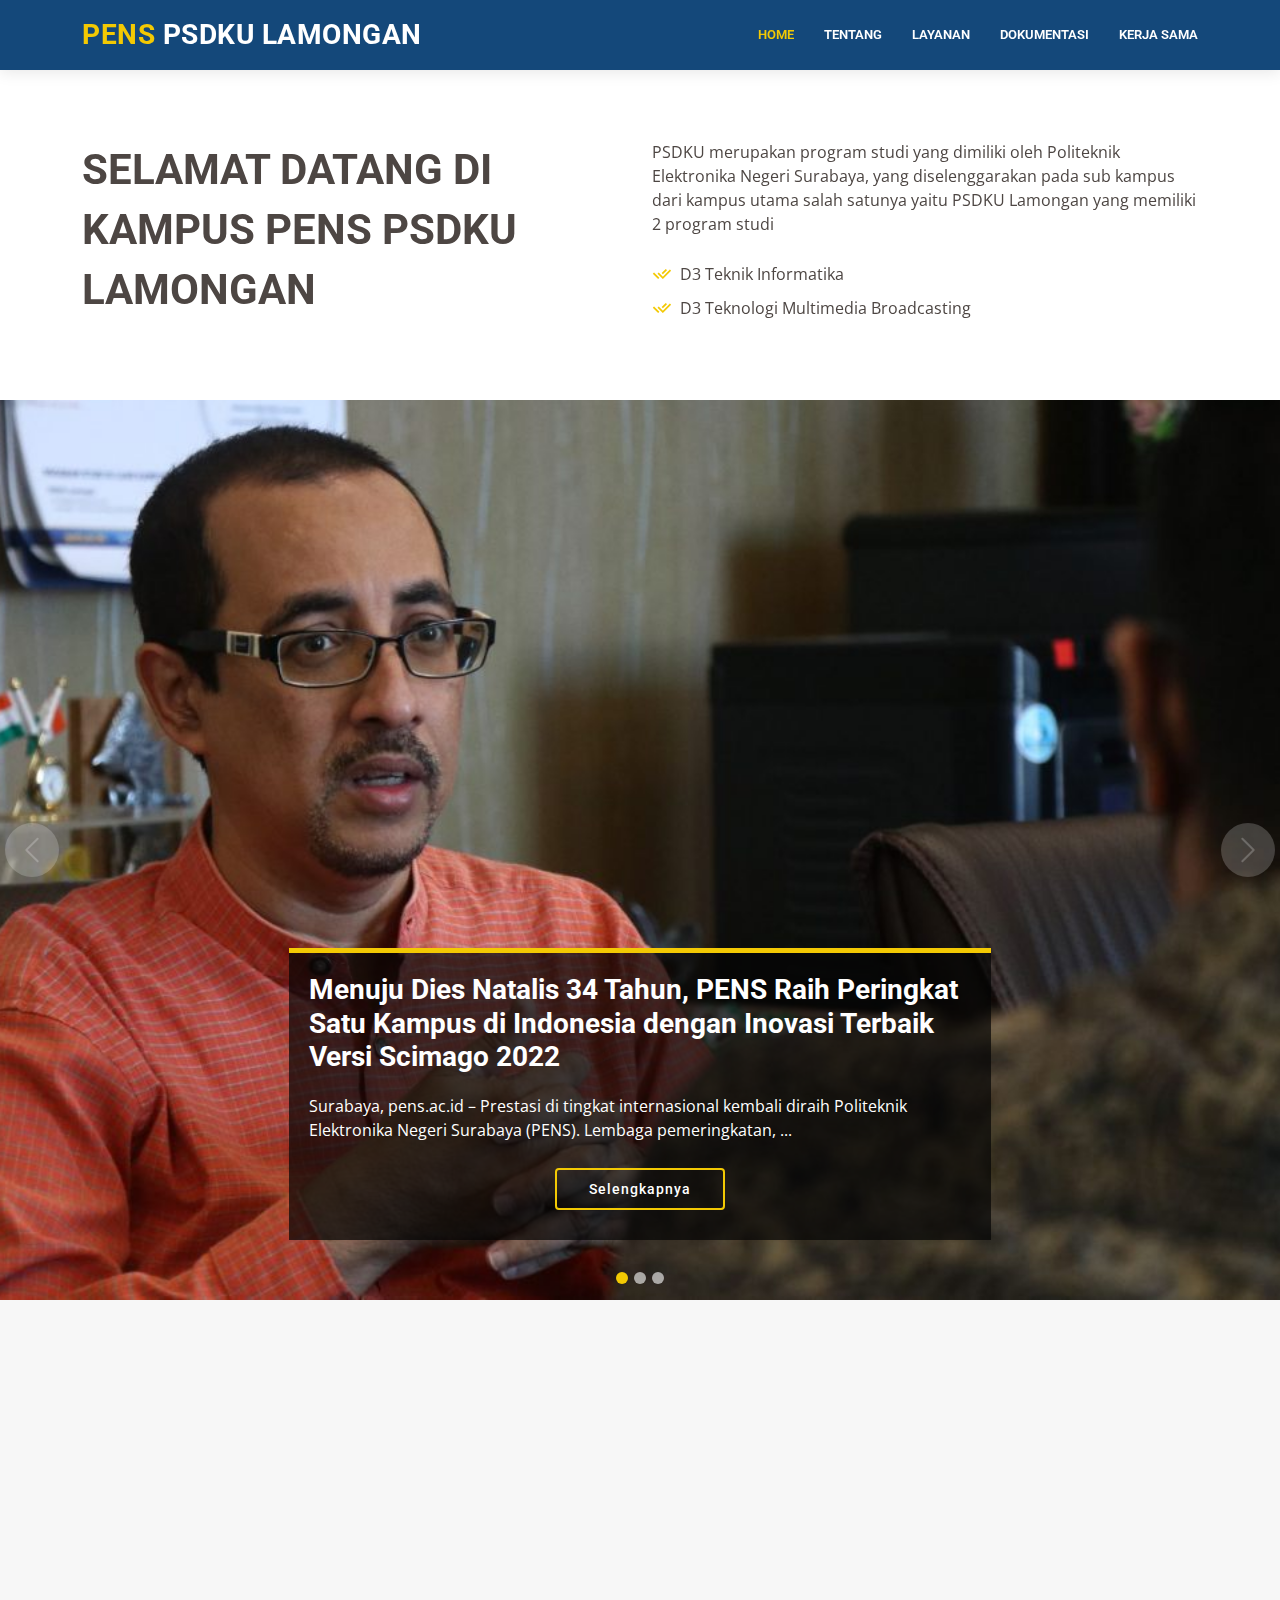
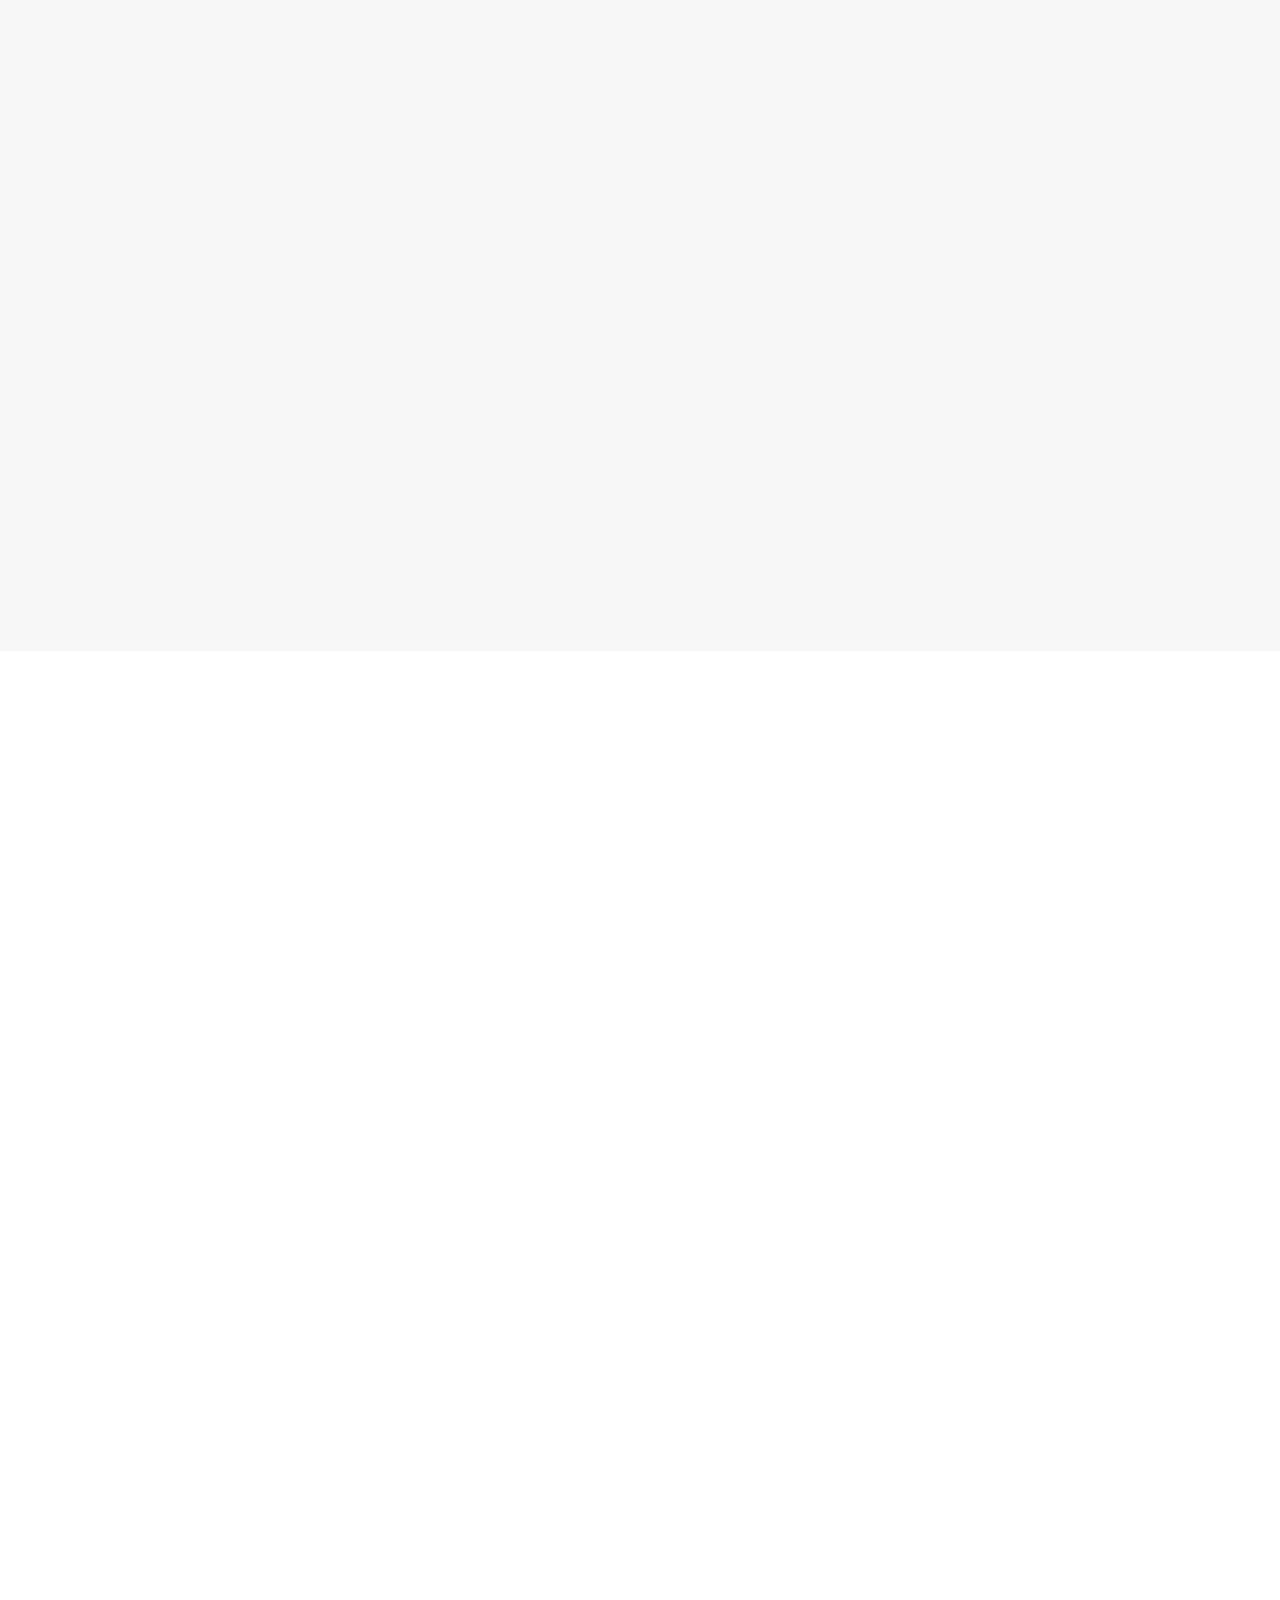
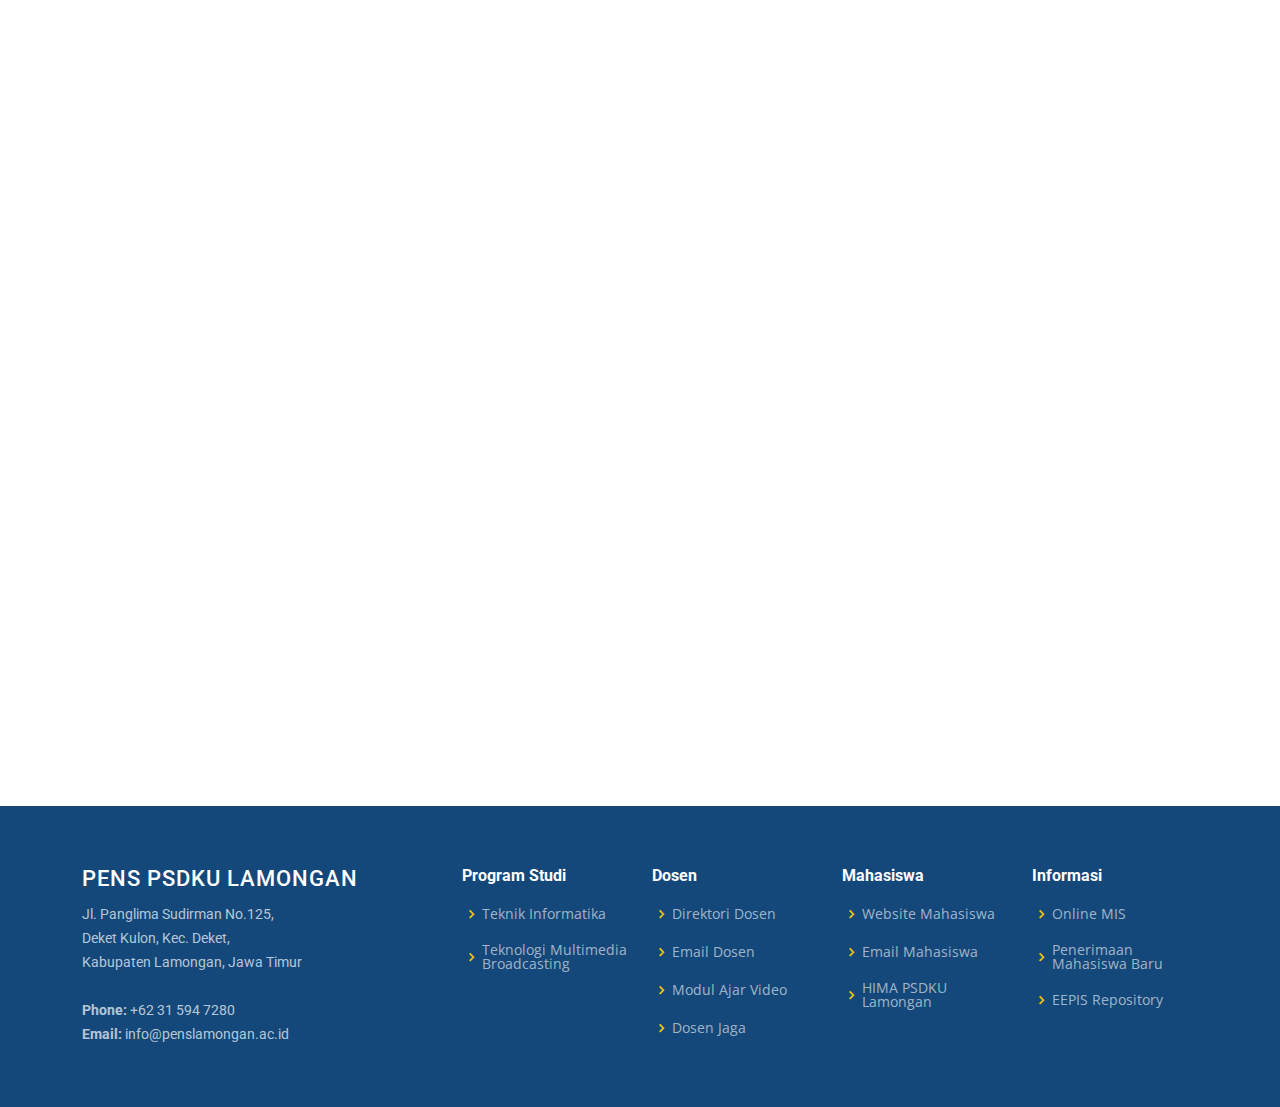
==== index.html @ f6451308 "First Commit" ====
<!DOCTYPE html>
<html lang="en">

<head>
  <meta charset="utf-8">
  <meta content="width=device-width, initial-scale=1.0" name="viewport">

  <title>PENS - PSDKU Lamongan</title>
  <meta content="" name="description">
  <meta content="" name="keywords">

  <!-- Favicons -->
  <link href="assets/img/Logo_PENS.png" rel="icon">
  <link href="assets/img/apple-touch-icon.png" rel="apple-touch-icon">

  <!-- Google Fonts -->
  <link href="https://fonts.googleapis.com/css?family=Open+Sans:300,300i,400,400i,600,600i,700,700i|Roboto:300,300i,400,400i,500,500i,600,600i,700,700i|Poppins:300,300i,400,400i,500,500i,600,600i,700,700i" rel="stylesheet">

  <!-- Vendor CSS Files -->
  <link href="assets/vendor/animate.css/animate.min.css" rel="stylesheet">
  <link href="assets/vendor/aos/aos.css" rel="stylesheet">
  <link href="assets/vendor/bootstrap/css/bootstrap.min.css" rel="stylesheet">
  <link href="assets/vendor/bootstrap-icons/bootstrap-icons.css" rel="stylesheet">
  <link href="assets/vendor/boxicons/css/boxicons.min.css" rel="stylesheet">
  <link href="assets/vendor/glightbox/css/glightbox.min.css" rel="stylesheet">
  <link href="assets/vendor/remixicon/remixicon.css" rel="stylesheet">
  <link href="assets/vendor/swiper/swiper-bundle.min.css" rel="stylesheet">

  <!-- Template Main CSS File -->
  <link href="assets/css/style.css" rel="stylesheet">

  <!-- =======================================================
  * Template Name: Company - v4.7.0
  * Template URL: https://bootstrapmade.com/company-free-html-bootstrap-template/
  * Author: BootstrapMade.com
  * License: https://bootstrapmade.com/license/
  ======================================================== -->
</head>

<body>

  <!-- ======= Header ======= -->
  <header id="header" class="fixed-top">
    <div class="container d-flex align-items-center">

      <h1 class="logo me-auto"><a href="index.html"><span>PENS</span> PSDKU Lamongan</a></h1>
      <!-- Uncomment below if you prefer to use an image logo -->
      <!-- <a href="index.html" class="logo me-auto me-lg-0"><img src="assets/img/logo.png" alt="" class="img-fluid"></a>-->

      <nav id="navbar" class="navbar order-last order-lg-0">
        <ul>
          <li><a href="#hero" class="active">Home</a></li>
          <li><a href="#about-us" >Tentang</a></li>

          <!-- <li class="dropdown"><a href="#"><span>Tentang PSDKU</span> <i class="bi bi-chevron-down"></i></a>
            <ul>
              <li><a href="about.html">About Us</a></li>
              <li><a href="team.html">Team</a></li>
              <li><a href="testimonials.html">Testimonials</a></li>
              <li class="dropdown"><a href="#"><span>Deep Drop Down</span> <i class="bi bi-chevron-right"></i></a>
                <ul>
                  <li><a href="#">Deep Drop Down 1</a></li>
                  <li><a href="#">Deep Drop Down 2</a></li>
                  <li><a href="#">Deep Drop Down 3</a></li>
                  <li><a href="#">Deep Drop Down 4</a></li>
                  <li><a href="#">Deep Drop Down 5</a></li>
                </ul>
              </li>
            </ul>
          </li> -->

          <li><a href="#services">Layanan</a></li>
          <li><a href="#portfolio">Dokumentasi</a></li>
          <li><a href="#clients">Kerja Sama</a></li>

        </ul>
        <i class="bi bi-list mobile-nav-toggle"></i>
      </nav><!-- .navbar -->

      <!-- <div class="header-social-links d-flex">
        <a href="#" class="twitter"><i class="bu bi-twitter"></i></a>
        <a href="#" class="facebook"><i class="bu bi-facebook"></i></a>
        <a href="#" class="instagram"><i class="bu bi-instagram"></i></a>
        <a href="#" class="linkedin"><i class="bu bi-linkedin"></i></i></a>
      </div> -->

    </div>
  </header><!-- End Header -->
  <!-- ======= About Us Section ======= -->
  <section id="about-us" class="about-us">
    <div class="container" data-aos="fade-up">

      <div class="row content">
        <div class="col-lg-6" data-aos="fade-right">
          <!-- <h2>Eum ipsam laborum deleniti velitena</h2>
          <h3>Voluptatem dignissimos provident quasi corporis voluptates sit assum perenda sruen jonee trave</h3> -->
          <h2>
            Selamat Datang di Kampus PENS PSDKU Lamongan
          </h2>
        </div>
        <div class="col-lg-6 pt-4 pt-lg-0" data-aos="fade-left">
          <p>
            PSDKU merupakan program studi yang dimiliki oleh Politeknik Elektronika Negeri Surabaya, yang diselenggarakan pada sub kampus dari kampus utama salah satunya yaitu PSDKU Lamongan yang memiliki 2 program studi
          </p>
          <ul>
            <li><i class="ri-check-double-line"></i> D3 Teknik Informatika</li>
            <li><i class="ri-check-double-line"></i> D3 Teknologi Multimedia Broadcasting</li>
          </ul>
          <!-- <p class="fst-italic">
            Lorem ipsum dolor sit amet, consectetur adipiscing elit, sed do eiusmod tempor incididunt ut labore et dolore
            magna aliqua.
          </p> -->
        </div>
      </div>

    </div>
  </section><!-- End About Us Section -->

  <!-- ======= Hero Section ======= -->
  <section id="hero">
    <div id="heroCarousel" data-bs-interval="5000" class="carousel slide carousel-fade" data-bs-ride="carousel">

      <div class="carousel-inner" role="listbox">

        <!-- Slide 1 -->
        <div class="carousel-item active" style="background-image: url(assets/img/slide/slide-1.jpg);">
          <div class="carousel-container">
            <div class="carousel-content animate__animated animate__fadeInUp">
              <!-- <h2>Welcome to <span>Company</span></h2>
              <p>Ut velit est quam dolor ad a aliquid qui aliquid. Sequi ea ut et est quaerat sequi nihil ut aliquam. Occaecati alias dolorem mollitia ut. Similique ea voluptatem. Esse doloremque accusamus repellendus deleniti vel. Minus et tempore modi architecto.</p> -->
              <h2>
                Menuju Dies Natalis 34 Tahun, PENS Raih Peringkat Satu Kampus di Indonesia dengan Inovasi Terbaik Versi Scimago 2022
              </h2>
              <p>
                Surabaya, pens.ac.id – Prestasi di tingkat internasional kembali diraih Politeknik Elektronika Negeri Surabaya (PENS). Lembaga pemeringkatan, ...
              </p>
              <div class="text-center"><a href="" class="btn-get-started">Selengkapnya</a></div>
            </div>
          </div>
        </div>

        <!-- Slide 2 -->
        <div class="carousel-item" style="background-image: url(assets/img/slide/slide-2.png);">
          <div class="carousel-container">
            <div class="carousel-content animate__animated animate__fadeInUp">
              <!-- <h2>Lorem Ipsum Dolor</h2>
              <p>Ut velit est quam dolor ad a aliquid qui aliquid. Sequi ea ut et est quaerat sequi nihil ut aliquam. Occaecati alias dolorem mollitia ut. Similique ea voluptatem. Esse doloremque accusamus repellendus deleniti vel. Minus et tempore modi architecto.</p> -->
              <h2>
                Terapkan Protokol Kesehatan yang Ketat, PENS Gelar Upacara Peringatan Hari Pendidikan Nasional
              </h2>
              <p>
                Surabaya, pens.ac.id – Dalam rangka memperingati Hari Pendidikan Nasional, Politeknik Elektronika Negeri Surabaya (PENS) usai menghelat Upacara, ...
              </p>
              <div class="text-center"><a href="" class="btn-get-started">Selengkapnya</a></div>
            </div>
          </div>
        </div>

        <!-- Slide 3 -->
        <div class="carousel-item" style="background-image: url(assets/img/slide/slide-3.jpg);">
          <div class="carousel-container">
            <div class="carousel-content animate__animated animate__fadeInUp">
              <!-- <h2>Sequi ea ut et est quaerat</h2>
              <p>Ut velit est quam dolor ad a aliquid qui aliquid. Sequi ea ut et est quaerat sequi nihil ut aliquam. Occaecati alias dolorem mollitia ut. Similique ea voluptatem. Esse doloremque accusamus repellendus deleniti vel. Minus et tempore modi architecto.</p> -->
              <h2>
                Melalui Video Bertajuk “Say No to Hoax”, Tim Visifilm PENS Raih Juara Dua Kategori Video Semenit dalam PHECI 2022
              </h2>
              <p>
                Surabaya, pens.ac.id – Enam mahasiswa Program Studi di Luar Kampus Utama (PSDKU) Lamongan Politeknik Elektronika Negeri Surabaya (PENS) yang, ...
              </p>
              <div class="text-center"><a href="" class="btn-get-started">Selengkapnya</a></div>
            </div>
          </div>
        </div>

      </div>

      <a class="carousel-control-prev" href="#heroCarousel" role="button" data-bs-slide="prev">
        <span class="carousel-control-prev-icon bi bi-chevron-left" aria-hidden="true"></span>
      </a>

      <a class="carousel-control-next" href="#heroCarousel" role="button" data-bs-slide="next">
        <span class="carousel-control-next-icon bi bi-chevron-right" aria-hidden="true"></span>
      </a>

      <ol class="carousel-indicators" id="hero-carousel-indicators"></ol>

    </div>
  </section><!-- End Hero -->

  <main id="main">

    <!-- ======= Services Section ======= -->
    <section id="services" class="services section-bg">
      <div class="container" data-aos="fade-up">

        <div class="section-title">
          <h2>Layanan</h2>
        </div>

        <div class="row">
          <div class="col-lg-4 col-md-6 d-flex align-items-stretch" data-aos="zoom-in" data-aos-delay="100">
            <div class="icon-box iconbox-i">
              <div class="icon">
                <svg width="100" height="100" viewBox="0 0 600 600" xmlns="http://www.w3.org/2000/svg">
                  <path stroke="none" stroke-width="0" fill="#f5f5f5" d="M300,521.0016835830174C376.1290562159157,517.8887921683347,466.0731472004068,529.7835943286574,510.70327084640275,468.03025145048787C554.3714126377745,407.6079735673963,508.03601936045806,328.9844924480964,491.2728898941984,256.3432110539036C474.5976632858925,184.082847569629,479.9380746630129,96.60480741107993,416.23090153303,58.64404602377083C348.86323505073057,18.502131276798302,261.93793281208167,40.57373210992963,193.5410806939664,78.93577620505333C130.42746243093433,114.334589627462,98.30271207620316,179.96522072025542,76.75703585869454,249.04625023123273C51.97151888228291,328.5150500222984,13.704378332031375,421.85034740162234,66.52175969318436,486.19268352777647C119.04800174914682,550.1803526380478,217.28368757567262,524.383925680826,300,521.0016835830174"></path>
                </svg>
                <i class='bx bxs-user'></i>
              </div>
              <h4><a href="https://pmb.pens.ac.id/" target="_blank">Penerimaan Mahasiswa Baru</a></h4>
              <p>Voluptatum deleniti atque corrupti quos dolores et quas molestias excepturi</p>
            </div>
          </div>

          <div class="col-lg-4 col-md-6 d-flex align-items-stretch mt-4 mt-md-0" data-aos="zoom-in" data-aos-delay="200">
            <div class="icon-box iconbox-i">
              <div class="icon">
                <svg width="100" height="100" viewBox="0 0 600 600" xmlns="http://www.w3.org/2000/svg">
                  <path stroke="none" stroke-width="0" fill="#f5f5f5" d="M300,582.0697525312426C382.5290701553225,586.8405444964366,449.9789794690241,525.3245884688669,502.5850820975895,461.55621195738473C556.606425686781,396.0723002908107,615.8543463187945,314.28637112970534,586.6730223649479,234.56875336149918C558.9533121215079,158.8439757836574,454.9685369536778,164.00468322053177,381.49747125262974,130.76875717737553C312.15926192815925,99.40240125094834,248.97055460311594,18.661163978235184,179.8680185752513,50.54337015887873C110.5421016452524,82.52863877960104,119.82277516462835,180.83849132639028,109.12597500060166,256.43424936330496C100.08760227029461,320.3096726198365,92.17705696193138,384.0621239912766,124.79988738764834,439.7174275375508C164.83382741302287,508.01625554203684,220.96474134820875,577.5009287672846,300,582.0697525312426"></path>
                </svg>
                <i class="bx bx-file"></i>
              </div>
              <h4><a href="https://jas.pens.ac.id/" target="_blank">Job Arrangement System</a></h4>
              <p>Duis aute irure dolor in reprehenderit in voluptate velit esse cillum dolore</p>
            </div>
          </div>

          <div class="col-lg-4 col-md-6 d-flex align-items-stretch mt-4 mt-lg-0" data-aos="zoom-in" data-aos-delay="300">
            <div class="icon-box iconbox-i">
              <div class="icon">
                <svg width="100" height="100" viewBox="0 0 600 600" xmlns="http://www.w3.org/2000/svg">
                  <path stroke="none" stroke-width="0" fill="#f5f5f5" d="M300,541.5067337569781C382.14930387511276,545.0595476570109,479.8736841581634,548.3450877840088,526.4010558755058,480.5488172755941C571.5218469581645,414.80211281144784,517.5187510058486,332.0715597781072,496.52539010469104,255.14436215662573C477.37192572678356,184.95920475031193,473.57363656557914,105.61284051026155,413.0603344069578,65.22779650032875C343.27470386102294,18.654635553484475,251.2091493199835,5.337323636656869,175.0934190732945,40.62881213300186C97.87086631185822,76.43348514350839,51.98124368387456,156.15599469081315,36.44837278890362,239.84606092416172C21.716077023791087,319.22268207091537,43.775223500013084,401.1760424656574,96.891909868211,461.97329694683043C147.22146801428983,519.5804099606455,223.5754009179313,538.201503339737,300,541.5067337569781"></path>
                </svg>
                <i class='bx bxs-bank'></i>
              </div>
              <h4><a href="https://pico.pens.ac.id/" target="_blank">International Cooperation</a></h4>
              <p>Excepteur sint occaecat cupidatat non proident, sunt in culpa qui officia</p>
            </div>
          </div>

          <div class="col-lg-4 col-md-6 d-flex align-items-stretch mt-4" data-aos="zoom-in" data-aos-delay="100">
            <div class="icon-box iconbox-i">
              <div class="icon">
                <svg width="100" height="100" viewBox="0 0 600 600" xmlns="http://www.w3.org/2000/svg">
                  <path stroke="none" stroke-width="0" fill="#f5f5f5" d="M300,503.46388370962813C374.79870501325706,506.71871716319447,464.8034551963731,527.1746412648533,510.4981551193396,467.86667711651364C555.9287308511215,408.9015244558933,512.6030010748507,327.5744911775523,490.211057578863,256.5855673507754C471.097692560561,195.9906835881958,447.69079081568157,138.11976852964426,395.19560036434837,102.3242989838813C329.3053358748298,57.3949838291264,248.02791733380457,8.279543830951368,175.87071277845988,42.242879143198664C103.41431057327972,76.34704239035025,93.79494320519305,170.9812938413882,81.28167332365135,250.07896920659033C70.17666984294237,320.27484674793965,64.84698225790005,396.69656628748305,111.28512138212992,450.4950937839243C156.20124167950087,502.5303643271138,231.32542653798444,500.4755392045468,300,503.46388370962813"></path>
                </svg>
                <i class='bx bx-laptop'></i>
              </div>
              <h4><a href="https://ethol.pens.ac.id/" target="_blank">Layanan E-learning</a></h4>
              <p>At vero eos et accusamus et iusto odio dignissimos ducimus qui blanditiis</p>
            </div>
          </div>

          <div class="col-lg-4 col-md-6 d-flex align-items-stretch mt-4" data-aos="zoom-in" data-aos-delay="200">
            <div class="icon-box iconbox-i">
              <div class="icon">
                <svg width="100" height="100" viewBox="0 0 600 600" xmlns="http://www.w3.org/2000/svg">
                  <path stroke="none" stroke-width="0" fill="#f5f5f5" d="M300,532.3542879108572C369.38199826031484,532.3153073249985,429.10787420159085,491.63046689027357,474.5244479745417,439.17860296908856C522.8885846962883,383.3225815378663,569.1668002868075,314.3205725914397,550.7432151929288,242.7694973846089C532.6665558377875,172.5657663291529,456.2379748765914,142.6223662098291,390.3689995646985,112.34683881706744C326.66090330228417,83.06452184765237,258.84405631176094,53.51806209861945,193.32584062364296,78.48882559362697C121.61183558270385,105.82097193414197,62.805066853699245,167.19869350419734,48.57481801355237,242.6138429142374C34.843463184063346,315.3850353017275,76.69343916112496,383.4422959591041,125.22947124332185,439.3748458443577C170.7312796277747,491.8107796887764,230.57421082200815,532.3932930995766,300,532.3542879108572"></path>
                </svg>
                <i class='bx bxs-food-menu'></i>
              </div>
              <h4><a href="https://pcic.pens.ac.id/" target="_blank">Inovation & Colaboration</a></h4>
              <p>Quis consequatur saepe eligendi voluptatem consequatur dolor consequuntur</p>
            </div>
          </div>

          <div class="col-lg-4 col-md-6 d-flex align-items-stretch mt-4" data-aos="zoom-in" data-aos-delay="300">
            <div class="icon-box iconbox-i">
              <div class="icon">
                <svg width="100" height="100" viewBox="0 0 600 600" xmlns="http://www.w3.org/2000/svg">
                  <path stroke="none" stroke-width="0" fill="#f5f5f5" d="M300,566.797414625762C385.7384707136149,576.1784315230908,478.7894351017131,552.8928747891023,531.9192734346935,484.94944893311C584.6109503024035,417.5663521118492,582.489472248146,322.67544863468447,553.9536738515405,242.03673114598146C529.1557734026468,171.96086150256528,465.24506316201064,127.66468636344209,395.9583748389544,100.7403814666027C334.2173773831606,76.7482773500951,269.4350130405921,84.62216499799875,207.1952322260088,107.2889140133804C132.92018162631612,134.33871894543012,41.79353780512637,160.00259165414826,22.644507872594943,236.69541883565114C3.319112789854554,314.0945973066697,72.72355303640163,379.243833228382,124.04198916343866,440.3218312028393C172.9286146004772,498.5055451809895,224.45579914871206,558.5317968840102,300,566.797414625762"></path>
                </svg>
                <i class='bx bxs-virus'></i>
              </div>
              <h4><a href="https://www.pens.ac.id/satgas-covid19/" target="_blank">Satgas Covid-19</a></h4>
              <p>Modi nostrum vel laborum. Porro fugit error sit minus sapiente sit aspernatur</p>
            </div>
          </div>

        </div>

      </div>
    </section><!-- End Services Section -->

    <!-- ======= Portfolio Section ======= -->
    <section id="portfolio" class="portfolio">
      <div class="container">

        <div class="row" data-aos="fade-up">
          <div class="col-lg-12 d-flex justify-content-center">
            <ul id="portfolio-flters">
              <li data-filter="*" class="filter-active">Semua</li>
              <li data-filter=".filter-app">Kampus</li>
              <li data-filter=".filter-card">Fasilitas</li>
              <li data-filter=".filter-web">Prestasi</li>
            </ul>
          </div>
        </div>

        <div class="row portfolio-container" data-aos="fade-up">

          <div class="col-lg-4 col-md-6 portfolio-item filter-app">
            <img src="assets/img/portfolio/kampus-1.jpeg" class="img-fluid" alt="">
            <div class="portfolio-info">
              <h4>Kampus</h4>
              <p>Kampus PENS PSDKU Lamongan</p>
              <a href="assets/img/portfolio/kampus-1.jpeg" data-gallery="portfolioGallery" class="portfolio-lightbox preview-link" title="Kampus PENS PSDKU Lamongan"><i class="bx bx-plus"></i></a>
              <a href="portfolio-details.html" class="details-link" title="More Details"><i class="bx bx-link"></i></a>
            </div>
          </div>

          <div class="col-lg-4 col-md-6 portfolio-item filter-web">
            <img src="assets/img/portfolio/prestasi-1.jpg" class="img-fluid" alt="">
            <div class="portfolio-info">
              <h4>Prestasi</h4>
              <p>Juara 2 Vidio Semenit</p>
              <a href="assets/img/portfolio/prestasi-1.jpg" data-gallery="portfolioGallery" class="portfolio-lightbox preview-link" title="Juara 2 Vidio Semenit"><i class="bx bx-plus"></i></a>
              <a href="portfolio-details.html" class="details-link" title="More Details"><i class="bx bx-link"></i></a>
            </div>
          </div>

          <div class="col-lg-4 col-md-6 portfolio-item filter-app">
            <img src="assets/img/portfolio/kampus-1.jpeg" class="img-fluid" alt="">
            <div class="portfolio-info">
              <h4>Kampus</h4>
              <p>Kampus PENS PSDKU Lamongan</p>
              <a href="assets/img/portfolio/kampus-1.jpeg" data-gallery="portfolioGallery" class="portfolio-lightbox preview-link" title="Kampus PENS PSDKU Lamongan"><i class="bx bx-plus"></i></a>
              <a href="#" class="details-link" title="More Details"><i class="bx bx-link"></i></a>
            </div>
          </div>

          <div class="col-lg-4 col-md-6 portfolio-item filter-card">
            <img src="assets/img/portfolio/lab1.jpg" class="img-fluid" alt="">
            <div class="portfolio-info">
              <h4>Fasilitas</h4>
              <p>Lab. Pemrograman</p>
              <a href="assets/img/portfolio/fasilitas-1.jpeg" data-gallery="portfolioGallery" class="portfolio-lightbox preview-link" title="Lab. Pemrograman"><i class="bx bx-plus"></i></a>
              <a href="portfolio-details.html" class="details-link" title="More Details"><i class="bx bx-link"></i></a>
            </div>
          </div>

          <div class="col-lg-4 col-md-6 portfolio-item filter-web">
            <img src="assets/img/portfolio/prestasi-1.jpg" class="img-fluid" alt="">
            <div class="portfolio-info">
              <h4>Prestasi</h4>
              <p>Juara 2 Vidio Semenit</p>
              <a href="assets/img/portfolio/prestasi-1.jpg" data-gallery="portfolioGallery" class="portfolio-lightbox preview-link" title="Juara 2 Vidio Semenit"><i class="bx bx-plus"></i></a>
              <a href="portfolio-details.html" class="details-link" title="More Details"><i class="bx bx-link"></i></a>
            </div>
          </div>

          <div class="col-lg-4 col-md-6 portfolio-item filter-app">
            <img src="assets/img/portfolio/kampus-1.jpeg" class="img-fluid" alt="">
            <div class="portfolio-info">
              <h4>Kampus</h4>
              <p>Kampus PENS PSDKU Lamongan</p>
              <a href="assets/img/portfolio/kampus-1.jpeg" data-gallery="portfolioGallery" class="portfolio-lightbox preview-link" title="Kampus PENS PSDKU Lamongan"><i class="bx bx-plus"></i></a>
              <a href="portfolio-details.html" class="details-link" title="More Details"><i class="bx bx-link"></i></a>
            </div>
          </div>

          <div class="col-lg-4 col-md-6 portfolio-item filter-card">
            <img src="assets/img/portfolio/lab2.jpg" class="img-fluid" alt="">
            <div class="portfolio-info">
              <h4>Fasilitas</h4>
              <p>Lab. Pemrograman</p>
              <a href="assets/img/portfolio/fasilitas-1.jpeg" data-gallery="portfolioGallery" class="portfolio-lightbox preview-link" title="Lab. Pemrograman"><i class="bx bx-plus"></i></a>
              <a href="portfolio-details.html" class="details-link" title="More Details"><i class="bx bx-link"></i></a>
            </div>
          </div>

          <div class="col-lg-4 col-md-6 portfolio-item filter-card">
            <img src="assets/img/portfolio/fasilitas-1.jpeg" class="img-fluid" alt="">
            <div class="portfolio-info">
              <h4>Fasilitas</h4>
              <p>Lab. Pemrograman</p>
              <a href="assets/img/portfolio/fasilitas-1.jpeg" data-gallery="portfolioGallery" class="portfolio-lightbox preview-link" title="Lab. Pemrograman"><i class="bx bx-plus"></i></a>
              <a href="portfolio-details.html" class="details-link" title="More Details"><i class="bx bx-link"></i></a>
            </div>
          </div>

          <div class="col-lg-4 col-md-6 portfolio-item filter-web">
            <img src="assets/img/portfolio/prestasi-1.jpg" class="img-fluid" alt="">
            <div class="portfolio-info">
              <h4>Prestasi</h4>
              <p>Juara 2 Vidio Semenit</p>
              <a href="assets/img/portfolio/prestasi-1.jpg" data-gallery="portfolioGallery" class="portfolio-lightbox preview-link" title="Juara 2 Vidio Semenit"><i class="bx bx-plus"></i></a>
              <a href="portfolio-details.html" class="details-link" title="More Details"><i class="bx bx-link"></i></a>
            </div>
          </div>

        </div>

      </div>
    </section><!-- End Portfolio Section -->

    <!-- ======= Our Clients Section ======= -->
    <section id="clients" class="clients">
      <div class="container" data-aos="fade-up">

        <div class="section-title">
          <h2>Kerja Sama</h2>
        </div>

        <div class="row no-gutters clients-wrap clearfix" data-aos="fade-up">

          <div class="col-lg-3 col-md-4 col-6">
            <div class="client-logo">
              <img src="assets/img/clients/kampus-merdeka.jpeg" class="img-fluid" alt="">
            </div>
          </div>

          <div class="col-lg-3 col-md-4 col-6">
            <div class="client-logo">
              <img src="assets/img/clients/pertamina.jpeg" class="img-fluid" alt="">
            </div>
          </div>

          <div class="col-lg-3 col-md-4 col-6">
            <div class="client-logo">
              <img src="assets/img/clients/mandiri.jpeg" class="img-fluid" alt="">
            </div>
          </div>

          <div class="col-lg-3 col-md-4 col-6">
            <div class="client-logo">
              <img src="assets/img/clients/bank-jatim.jpeg" class="img-fluid" alt="">
            </div>
          </div>

          <div class="col-lg-3 col-md-4 col-6">
            <div class="client-logo">
              <img src="assets/img/clients/kampus-merdeka.jpeg" class="img-fluid" alt="">
            </div>
          </div>

          <div class="col-lg-3 col-md-4 col-6">
            <div class="client-logo">
              <img src="assets/img/clients/pertamina.jpeg" class="img-fluid" alt="">
            </div>
          </div>

          <div class="col-lg-3 col-md-4 col-6">
            <div class="client-logo">
              <img src="assets/img/clients/mandiri.jpeg" class="img-fluid" alt="">
            </div>
          </div>

          <div class="col-lg-3 col-md-4 col-6">
            <div class="client-logo">
              <img src="assets/img/clients/bank-jatim.jpeg" class="img-fluid" alt="">
            </div>
          </div>

        </div>

      </div>
    </section><!-- End Our Clients Section -->

  </main><!-- End #main -->

  <!-- ======= Footer ======= -->
  <footer id="footer">

    <div class="footer-top">
      <div class="container">
        <div class="row">

          <div class="col-lg-4 col-md-6 footer-contact">
            <h3>PENS PSDKU Lamongan</h3>
            <p>
              Jl. Panglima Sudirman No.125,<br>
              Deket Kulon, Kec. Deket,<br>
              Kabupaten Lamongan, Jawa Timur<br><br>
              <strong>Phone:</strong> +62 31 594 7280<br>
              <strong>Email:</strong> info@penslamongan.ac.id<br>
            </p>
          </div>

          <div class="col-lg-2 col-md-6 footer-links">
            <h4>Program Studi</h4>
            <ul>
              <li><i class="bx bx-chevron-right"></i> <a href="#">Teknik Informatika</a></li>
              <li><i class="bx bx-chevron-right"></i> <a href="#">Teknologi Multimedia Broadcasting</a></li>
          </div>

          <div class="col-lg-2 col-md-6 footer-links">
            <h4>Dosen</h4>
            <ul>
              <li><i class="bx bx-chevron-right"></i> <a href="#">Direktori Dosen</a></li>
              <li><i class="bx bx-chevron-right"></i> <a href="#">Email Dosen</a></li>
              <li><i class="bx bx-chevron-right"></i> <a href="#">Modul Ajar Video</a></li>
              <li><i class="bx bx-chevron-right"></i> <a href="#">Dosen Jaga</a></li>
            </ul>
          </div>
          
          <div class="col-lg-2 col-md-6 footer-links">
            <h4>Mahasiswa</h4>
            <ul>
              <li><i class="bx bx-chevron-right"></i> <a href="#">Website Mahasiswa</a></li>
              <li><i class="bx bx-chevron-right"></i> <a href="#">Email Mahasiswa</a></li>
              <li><i class="bx bx-chevron-right"></i> <a href="#">HIMA PSDKU Lamongan</a></li>
          </div>



          <div class="col-lg-2 col-md-6 footer-links">
            <h4>Informasi</h4>
            <ul>
              <li><i class="bx bx-chevron-right"></i> <a href="#">Online MIS</a></li>
              <li><i class="bx bx-chevron-right"></i> <a href="#">Penerimaan Mahasiswa Baru</a></li>
              <li><i class="bx bx-chevron-right"></i> <a href="#">EEPIS Repository</a></li>
            </ul>
          </div>

          <!-- <div class="col-lg-4 col-md-6 footer-newsletter">
            <h4>Join Our Newsletter</h4>
            <p>Tamen quem nulla quae legam multos aute sint culpa legam noster magna</p>
            <form action="" method="post">
              <input type="email" name="email"><input type="submit" value="Subscribe">
            </form>
          </div> -->

        </div>
      </div>
    </div>

    <!-- <div class="container d-md-flex py-4">

      <div class="me-md-auto text-center text-md-start">
        <div class="copyright">
          &copy; Copyright <strong><span>Company</span></strong>. All Rights Reserved
        </div>
        <div class="credits"> -->
          <!-- All the links in the footer should remain intact. -->
          <!-- You can delete the links only if you purchased the pro version. -->
          <!-- Licensing information: https://bootstrapmade.com/license/ -->
          <!-- Purchase the pro version with working PHP/AJAX contact form: https://bootstrapmade.com/company-free-html-bootstrap-template/ -->
          <!-- Designed by <a href="https://bootstrapmade.com/">BootstrapMade</a>
        </div>
      </div>
      <div class="social-links text-center text-md-right pt-3 pt-md-0">
        <a href="#" class="twitter"><i class="bx bxl-twitter"></i></a>
        <a href="#" class="facebook"><i class="bx bxl-facebook"></i></a>
        <a href="#" class="instagram"><i class="bx bxl-instagram"></i></a>
        <a href="#" class="google-plus"><i class="bx bxl-skype"></i></a>
        <a href="#" class="linkedin"><i class="bx bxl-linkedin"></i></a>
      </div>
    </div> -->
  </footer><!-- End Footer -->

  <a href="https://wa.me/6281219203219" target="_blank" class="back-to-top d-flex align-items-center justify-content-center"><i class="bi bi-whatsapp"></i></a>

  <!-- Vendor JS Files -->
  <script src="assets/vendor/aos/aos.js"></script>
  <script src="assets/vendor/bootstrap/js/bootstrap.bundle.min.js"></script>
  <script src="assets/vendor/glightbox/js/glightbox.min.js"></script>
  <script src="assets/vendor/isotope-layout/isotope.pkgd.min.js"></script>
  <script src="assets/vendor/swiper/swiper-bundle.min.js"></script>
  <script src="assets/vendor/waypoints/noframework.waypoints.js"></script>
  <script src="assets/vendor/php-email-form/validate.js"></script>

  <!-- Template Main JS File -->
  <script src="assets/js/main.js"></script>

</body>

</html>
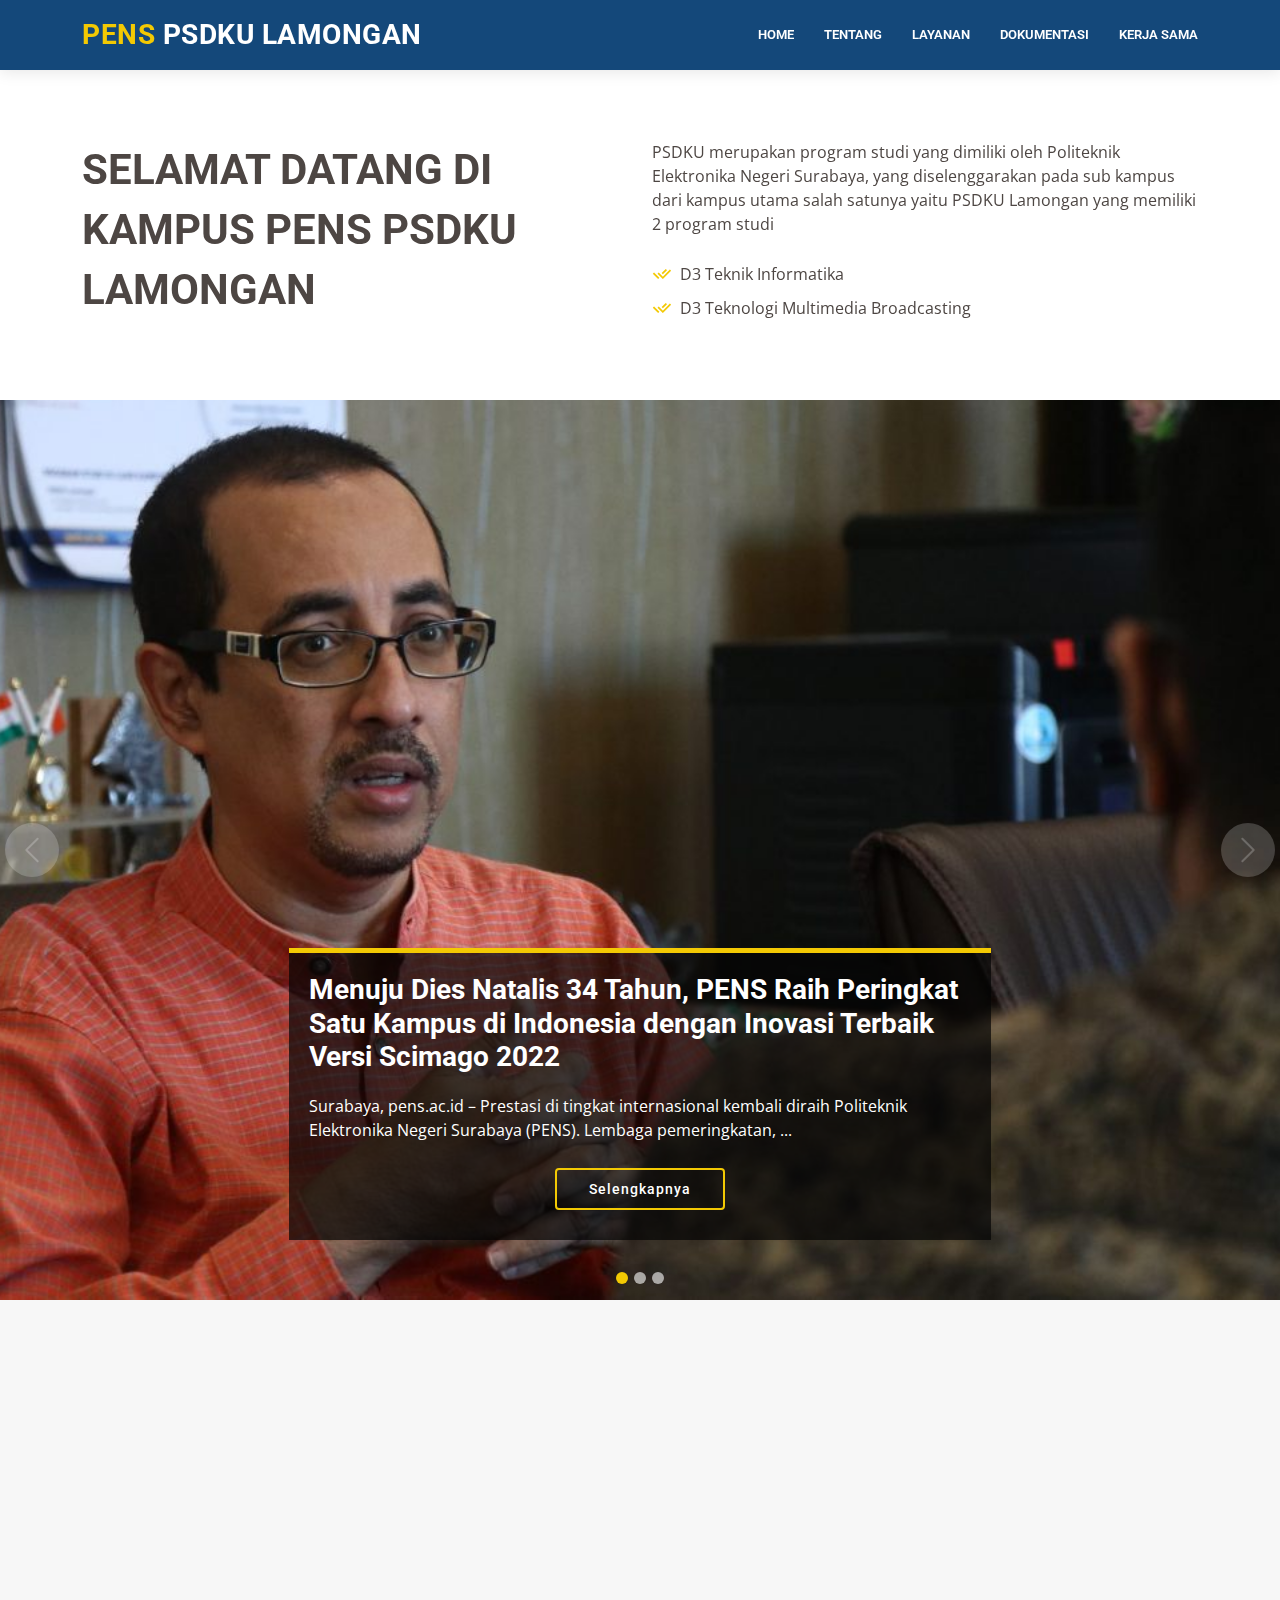
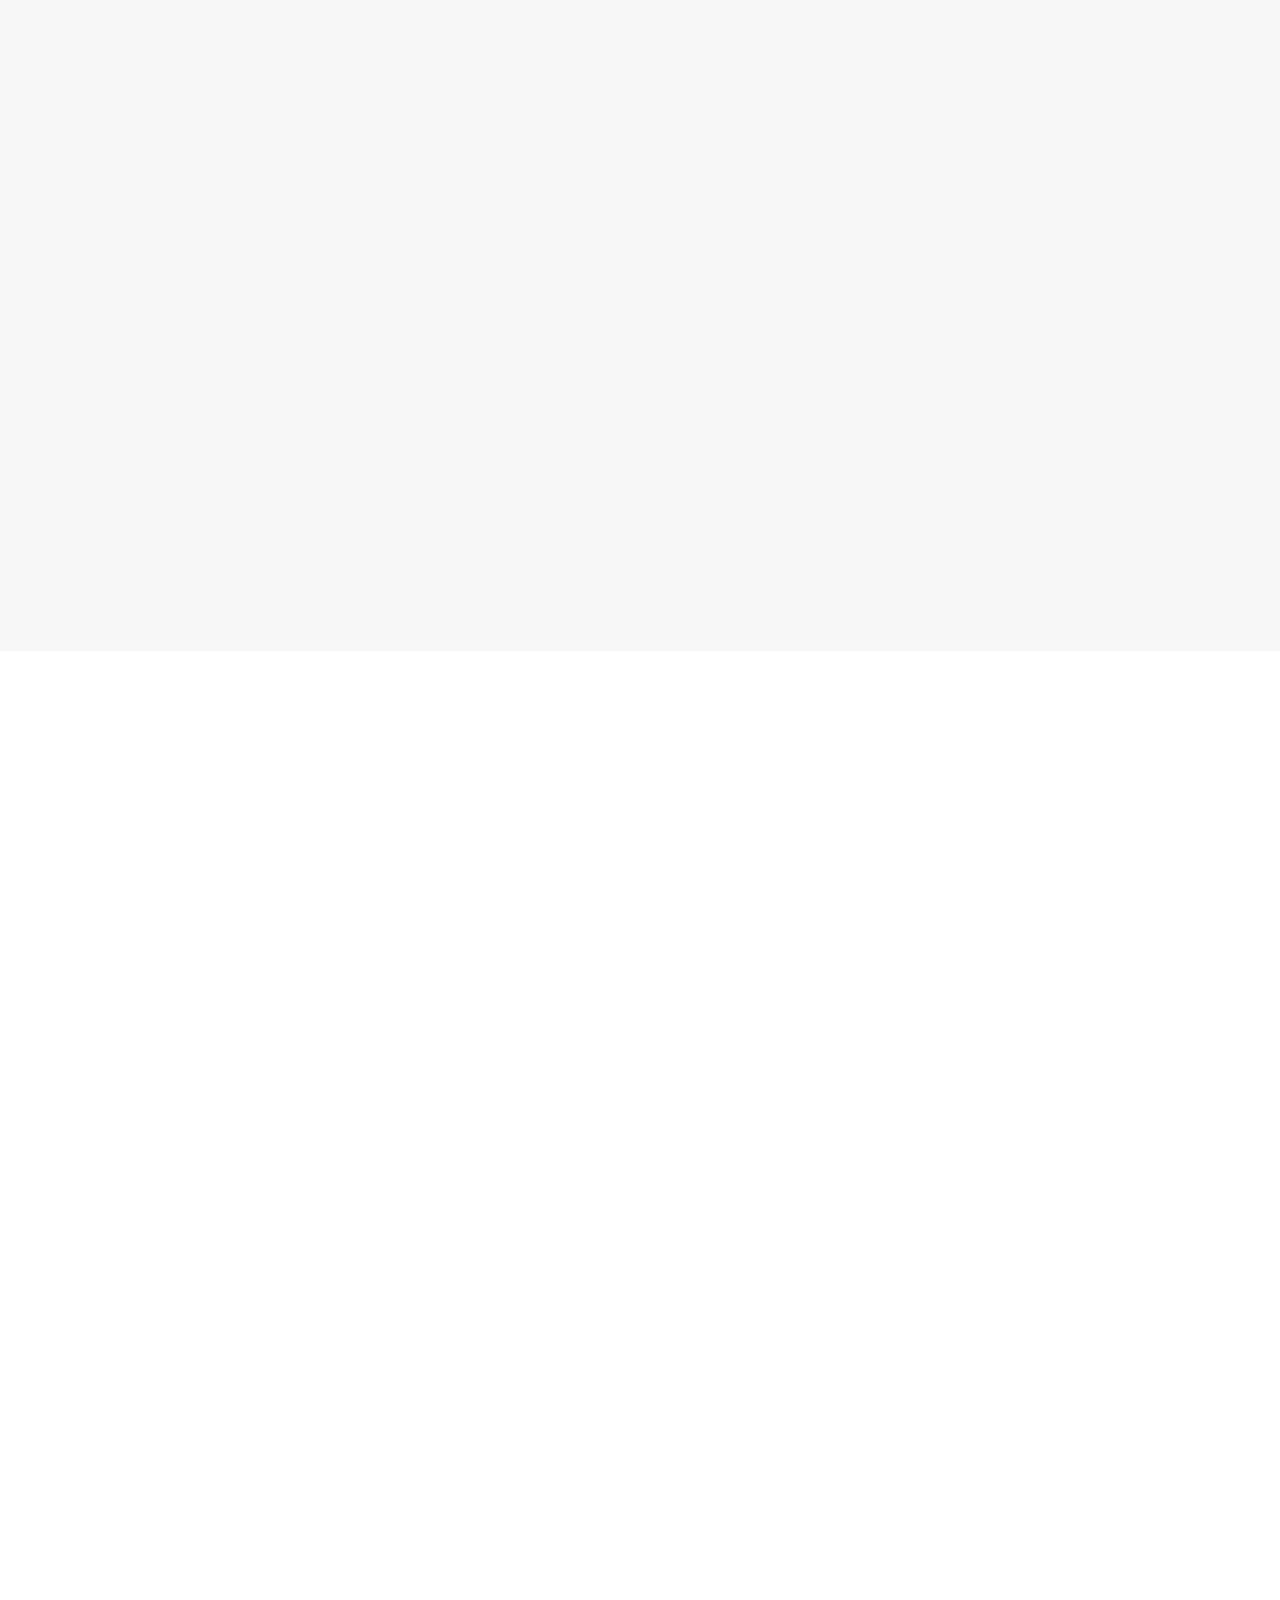
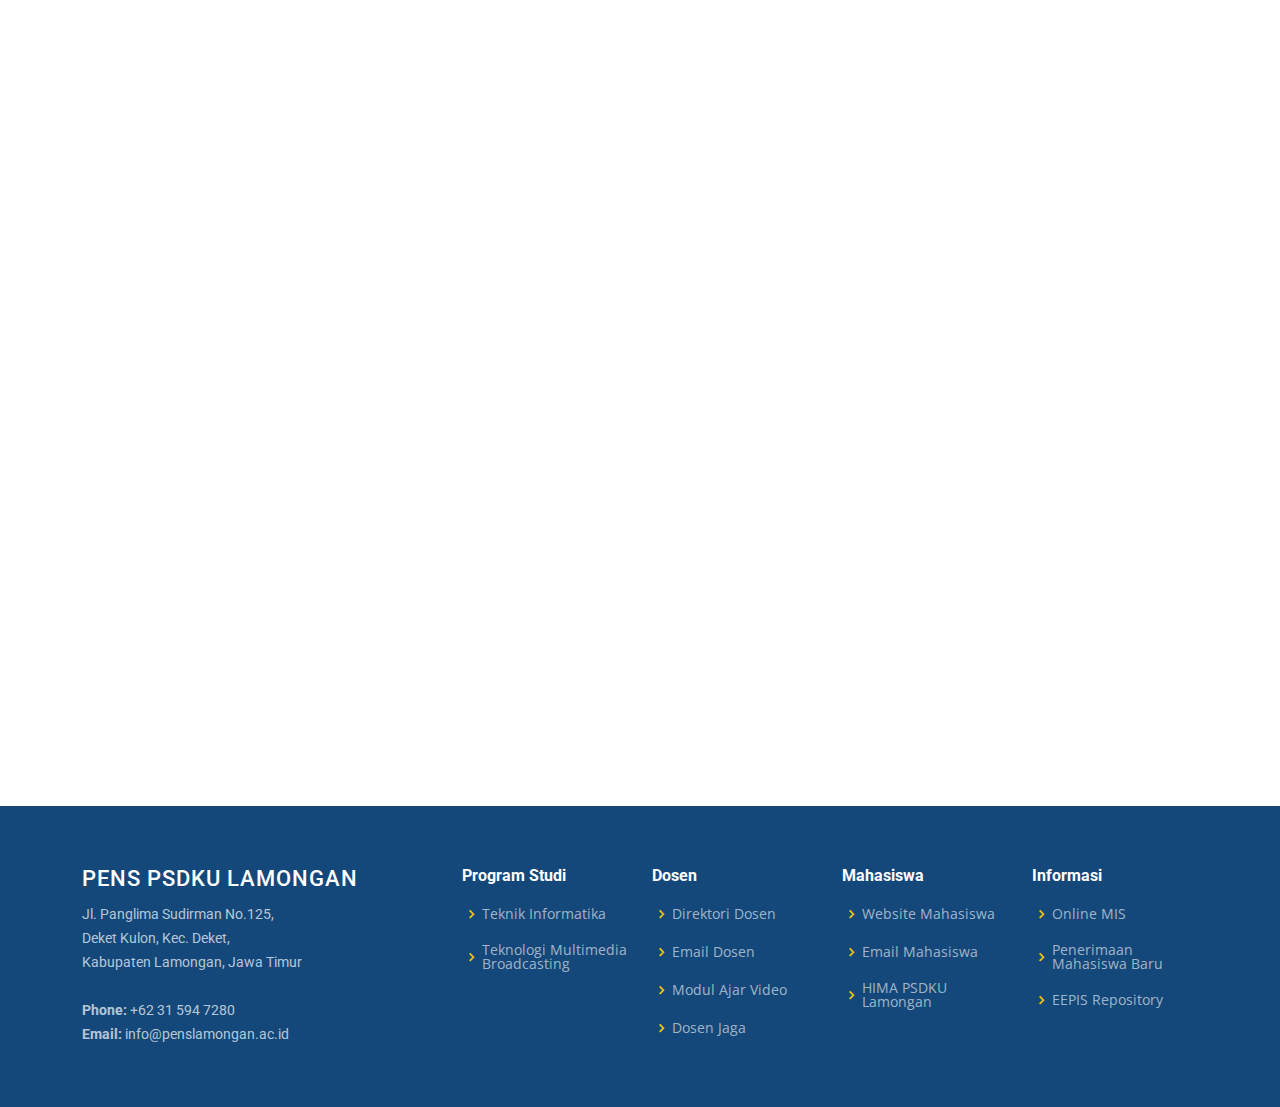
==== commit 3f026cb7: "update navbar" ====
--- a/index.html
+++ b/index.html
@@ -49,7 +49,8 @@
 
       <nav id="navbar" class="navbar order-last order-lg-0">
         <ul>
-          <li><a href="#hero" class="active">Home</a></li>
+          <!-- <li><a href="#hero" class="active">Home</a></li> -->
+          <li><a href="#hero" >Home</a></li>
           <li><a href="#about-us" >Tentang</a></li>
 
           <!-- <li class="dropdown"><a href="#"><span>Tentang PSDKU</span> <i class="bi bi-chevron-down"></i></a>
@@ -430,25 +431,25 @@
 
           <div class="col-lg-3 col-md-4 col-6">
             <div class="client-logo">
-              <img src="assets/img/clients/kampus-merdeka.jpeg" class="img-fluid" alt="">
-            </div>
-          </div>
-
-          <div class="col-lg-3 col-md-4 col-6">
-            <div class="client-logo">
-              <img src="assets/img/clients/pertamina.jpeg" class="img-fluid" alt="">
-            </div>
-          </div>
-
-          <div class="col-lg-3 col-md-4 col-6">
-            <div class="client-logo">
-              <img src="assets/img/clients/mandiri.jpeg" class="img-fluid" alt="">
-            </div>
-          </div>
-
-          <div class="col-lg-3 col-md-4 col-6">
-            <div class="client-logo">
-              <img src="assets/img/clients/bank-jatim.jpeg" class="img-fluid" alt="">
+              <img src="assets/img/clients/tokped.jpeg" class="img-fluid" alt="">
+            </div>
+          </div>
+
+          <div class="col-lg-3 col-md-4 col-6">
+            <div class="client-logo">
+              <img src="assets/img/clients/bukalapak.jpeg" class="img-fluid" alt="">
+            </div>
+          </div>
+
+          <div class="col-lg-3 col-md-4 col-6">
+            <div class="client-logo">
+              <img src="assets/img/clients/mayora.jpeg" class="img-fluid" alt="">
+            </div>
+          </div>
+
+          <div class="col-lg-3 col-md-4 col-6">
+            <div class="client-logo">
+              <img src="assets/img/clients/pos.jpeg" class="img-fluid" alt="">
             </div>
           </div>
 
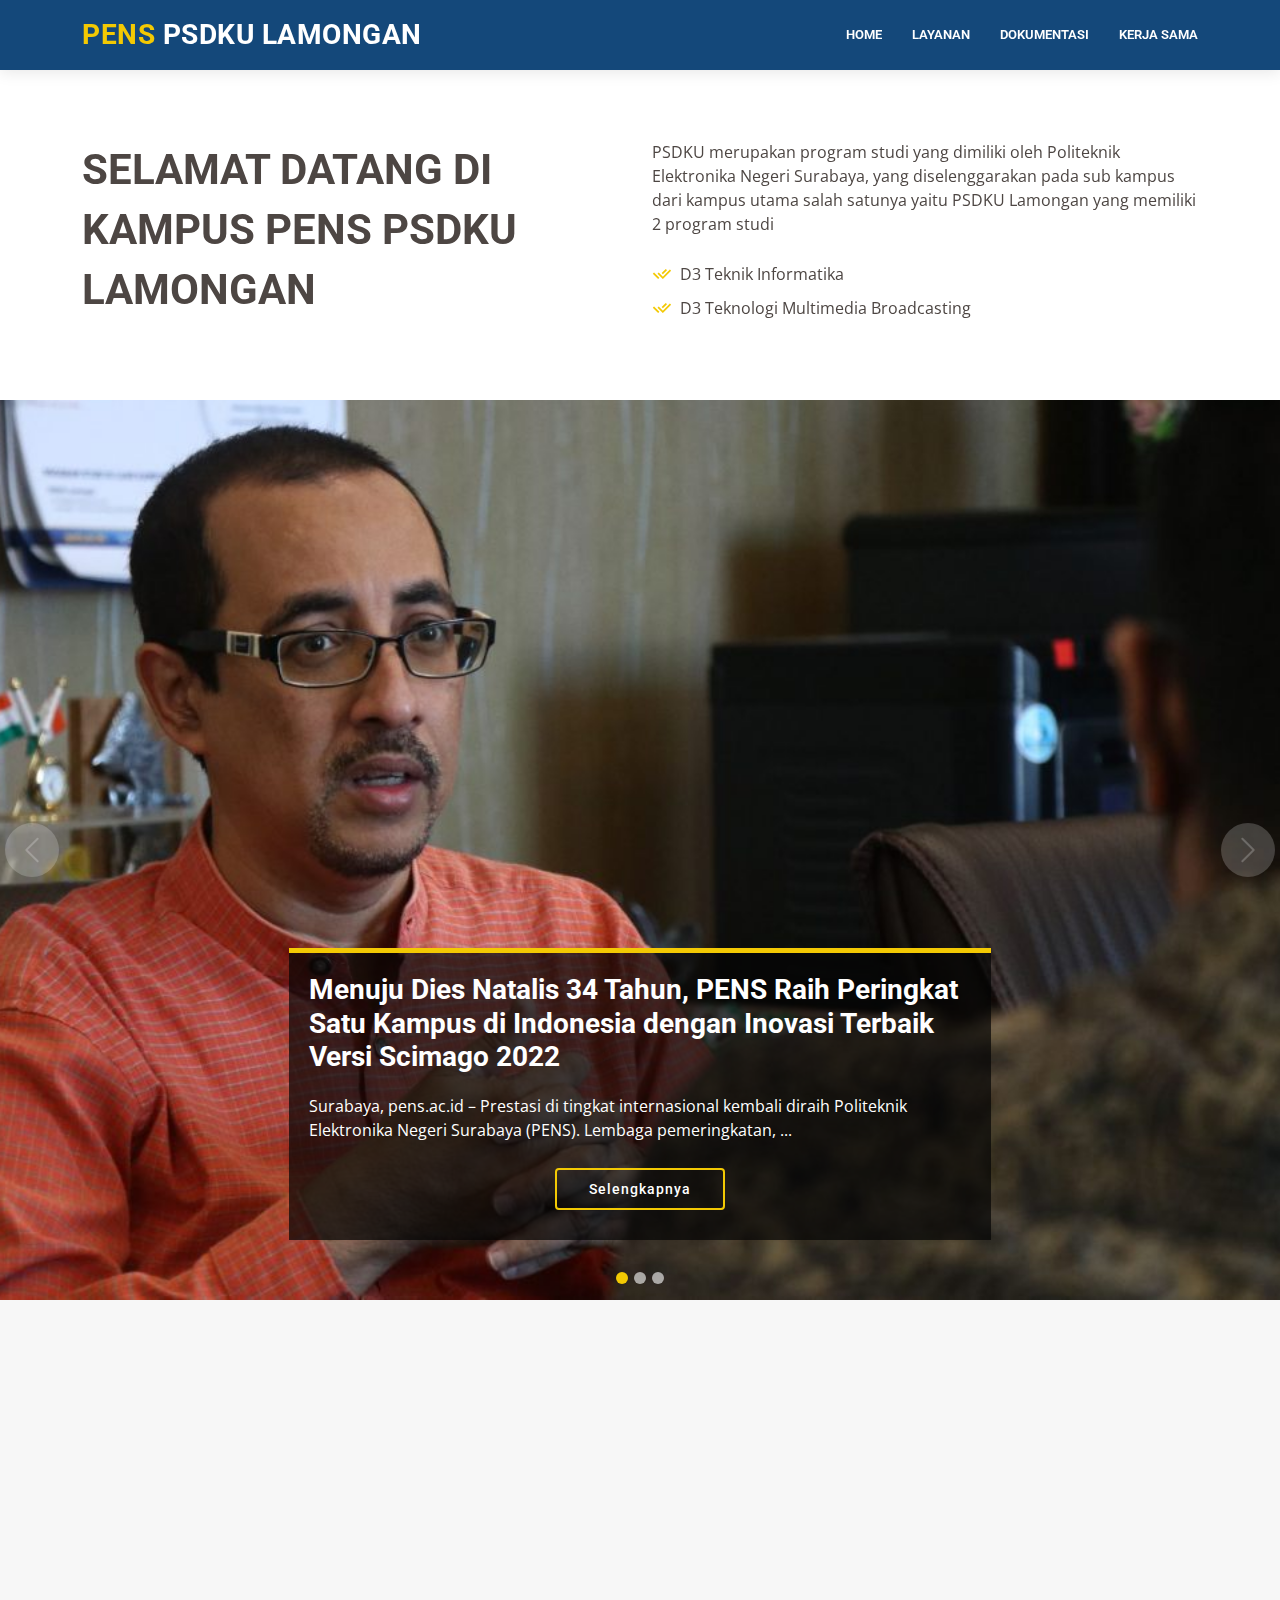
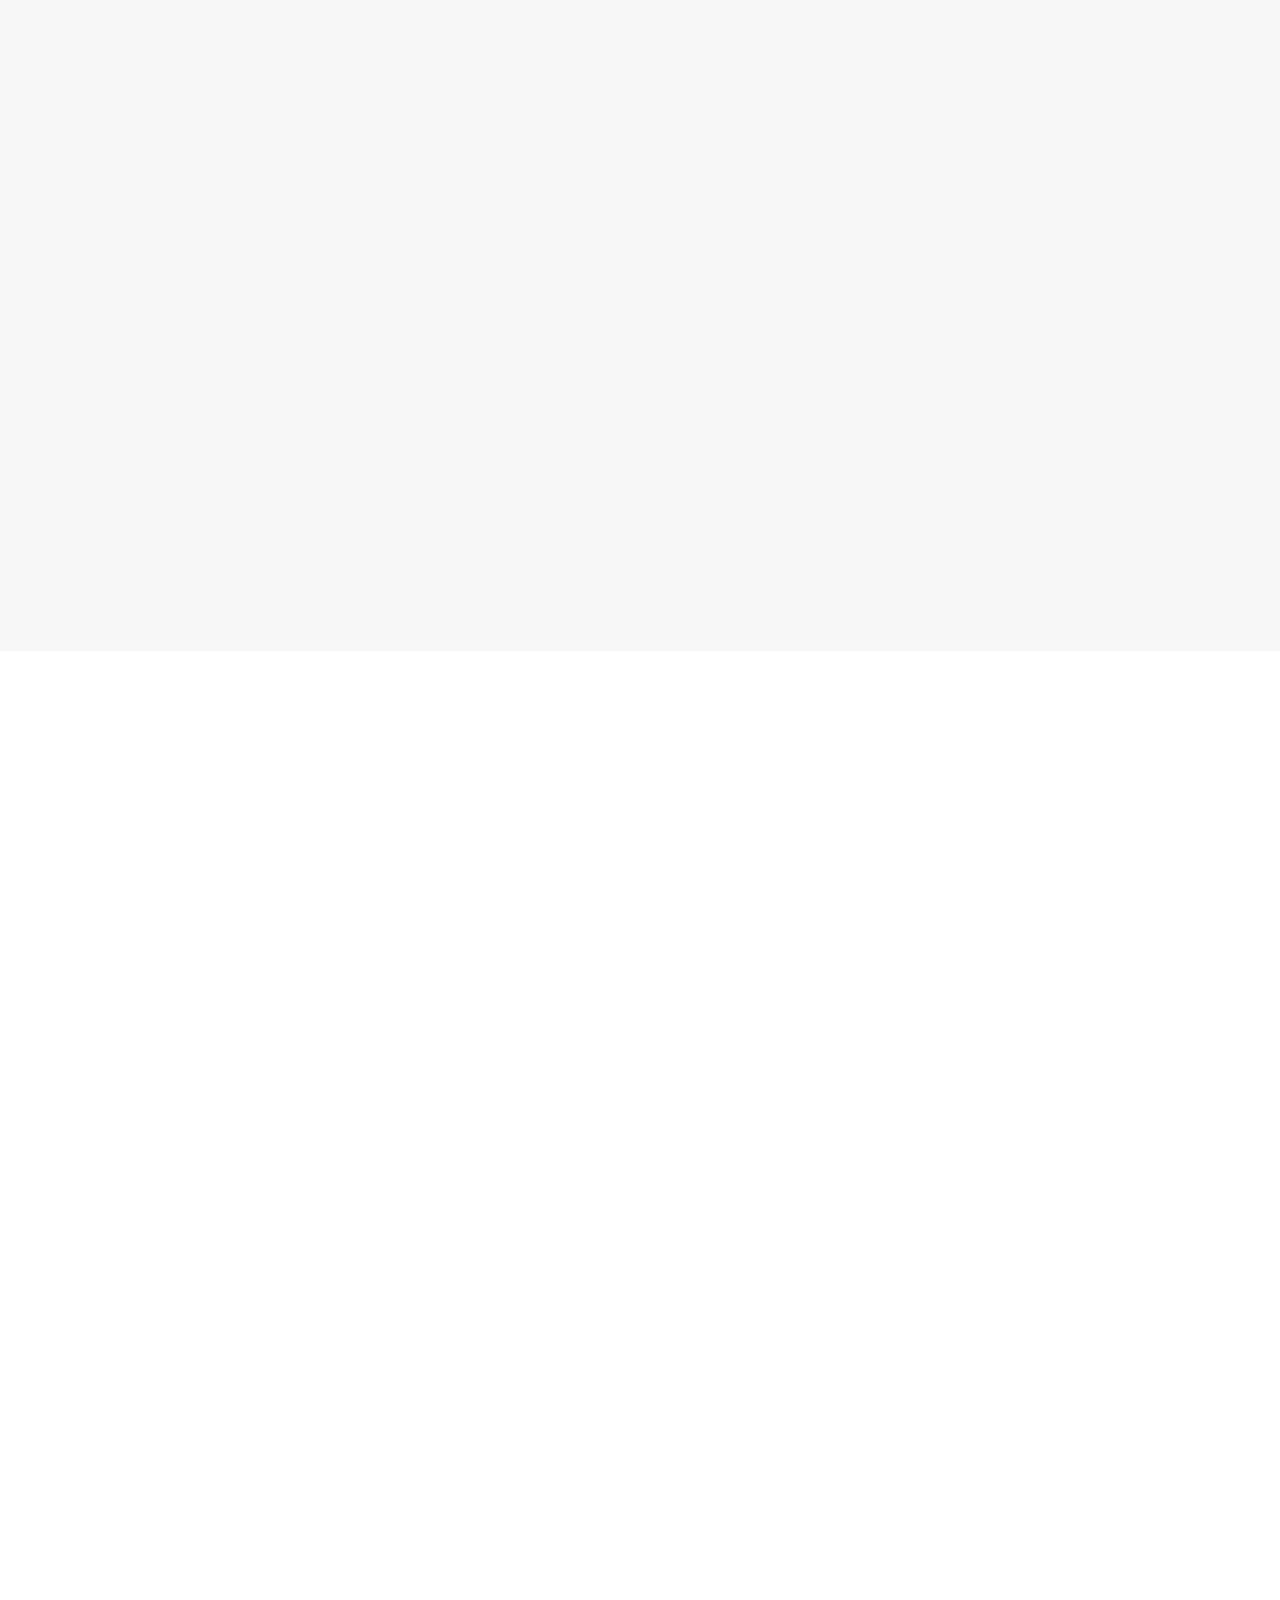
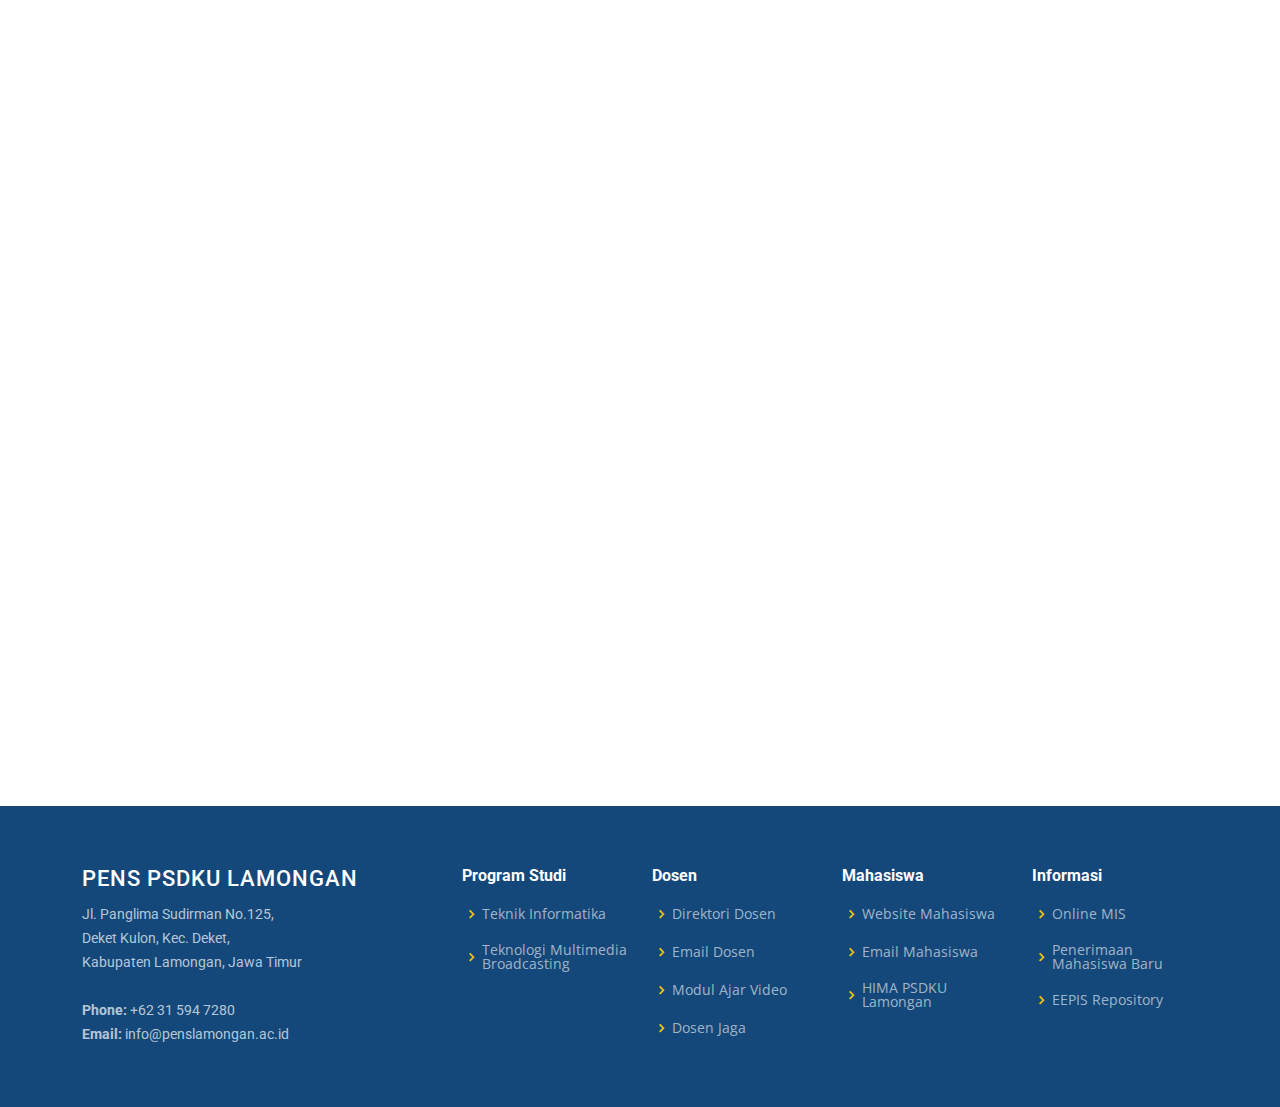
==== commit abf69a36: "update index lagi" ====
--- a/index.html
+++ b/index.html
@@ -50,8 +50,8 @@
       <nav id="navbar" class="navbar order-last order-lg-0">
         <ul>
           <!-- <li><a href="#hero" class="active">Home</a></li> -->
-          <li><a href="#hero" >Home</a></li>
-          <li><a href="#about-us" >Tentang</a></li>
+          <li><a href="#about-us" >Home</a></li>
+          <!-- <li><a href="#about-us" >Tentang</a></li> -->
 
           <!-- <li class="dropdown"><a href="#"><span>Tentang PSDKU</span> <i class="bi bi-chevron-down"></i></a>
             <ul>
